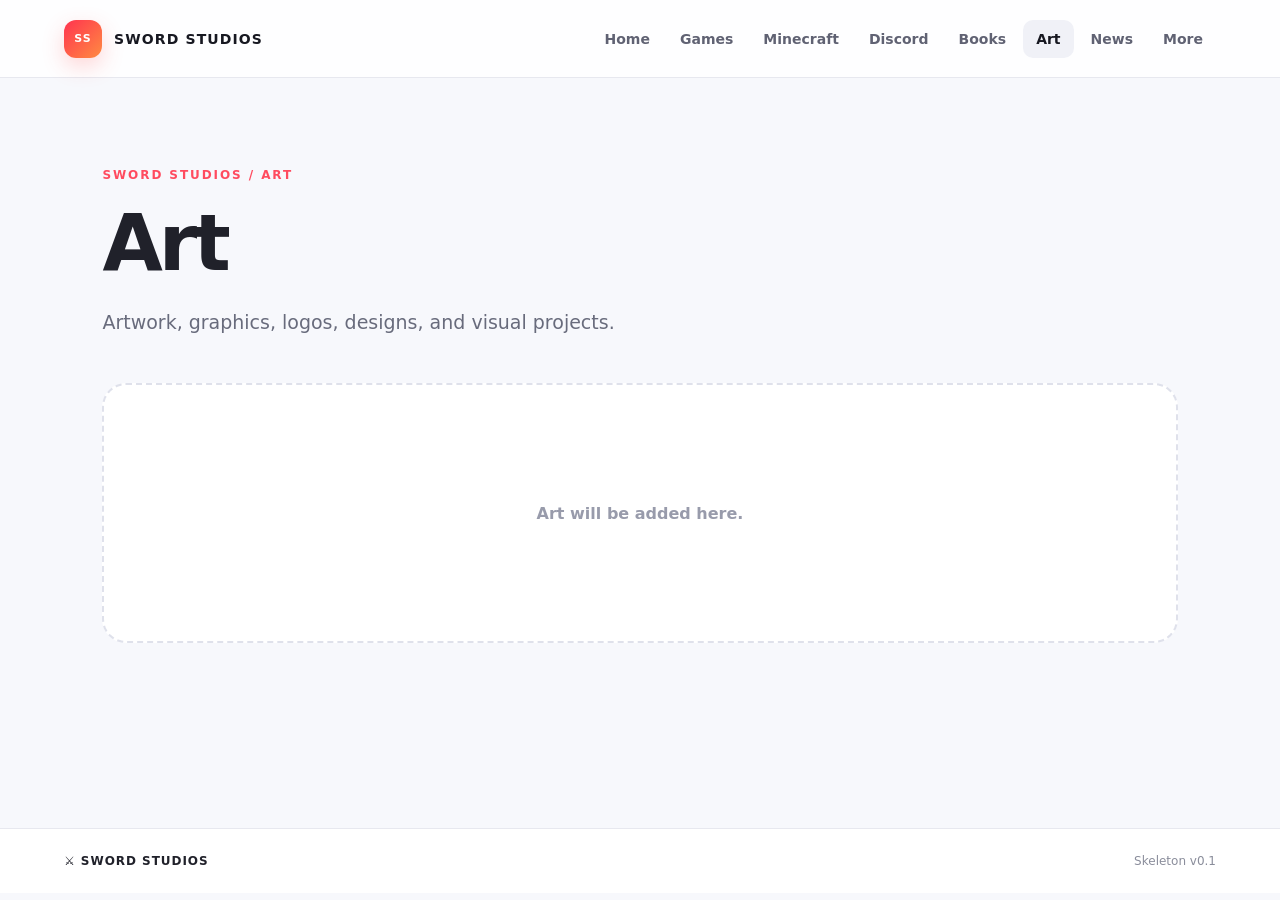
==== art.html @ 49682ea1 "Add files via upload Our very first update, just a skeleton still!" ====
<!doctype html><html lang="en"><head><meta charset="utf-8"><meta name="viewport" content="width=device-width,initial-scale=1"><title>Art — Sword Studios</title><link rel="icon" href="favicon.svg" type="image/svg+xml"><link rel="stylesheet" href="styles.css"></head><body><header class="site-header"><a class="brand" href="index.html"><div class="brand-mark">SS</div><span>SWORD STUDIOS</span></a><button class="menu-button">☰</button><nav class="nav"><a href="index.html">Home</a><a href="games.html">Games</a><a href="minecraft.html">Minecraft</a><a href="discord.html">Discord</a><a href="books.html">Books</a><a class="active" href="art.html">Art</a><a href="news.html">News</a><a href="more.html">More</a></nav></header><main class="inner-page"><div class="eyebrow">SWORD STUDIOS / ART</div><h1>Art</h1><p class="lead">Artwork, graphics, logos, designs, and visual projects.</p><div class="empty-panel">Art will be added here.</div></main><footer><div class="footer-brand">⚔ SWORD STUDIOS</div><span>Skeleton v0.1</span></footer><script src="script.js"></script></body></html>
---- styles.css ----
*{box-sizing:border-box}html{scroll-behavior:smooth}body{margin:0;font-family:Inter,ui-sans-serif,system-ui,-apple-system,BlinkMacSystemFont,"Segoe UI",sans-serif;color:#20212a;background:#f7f8fc;overflow-x:hidden}.top-shape{position:absolute;pointer-events:none;z-index:0}.top-shape-a{width:420px;height:420px;right:-130px;top:-160px;border-radius:50%;background:linear-gradient(135deg,#ff4e68,#ff9a62);opacity:.18}.top-shape-b{width:280px;height:280px;left:-130px;top:360px;border-radius:50%;background:linear-gradient(135deg,#62d9ff,#9d8cff);opacity:.18}.site-header{height:78px;display:flex;align-items:center;justify-content:space-between;padding:0 5vw;background:rgba(255,255,255,.82);backdrop-filter:blur(14px);border-bottom:1px solid #e7e8ef;position:relative;z-index:10}.brand{display:flex;align-items:center;gap:12px;color:#171821;text-decoration:none;font-weight:900;letter-spacing:.08em;font-size:14px}.brand-mark{width:38px;height:38px;display:grid;place-items:center;border-radius:12px;background:linear-gradient(135deg,#ff334f,#ff8b42);color:#fff;box-shadow:0 8px 22px rgba(255,67,70,.22);font-size:11px}.nav{display:flex;gap:4px;align-items:center}.nav a{padding:11px 13px;border-radius:10px;color:#606273;text-decoration:none;font-size:14px;font-weight:650}.nav a:hover,.nav a.active{background:#f0f1f7;color:#171821}.menu-button{display:none;border:0;background:#f0f1f7;border-radius:10px;padding:9px 11px;font-size:20px}.hero{min-height:650px;padding:90px 8vw 80px;display:grid;grid-template-columns:1.05fr .95fr;gap:40px;align-items:center;position:relative;z-index:1}.hero-copy{max-width:700px}.eyebrow{font-size:12px;font-weight:850;letter-spacing:.16em;color:#ff4b5f;margin-bottom:16px}.hero h1{font-size:clamp(44px,7vw,78px);line-height:.98;letter-spacing:-.055em;margin:0 0 24px;color:#171821}.hero h1 span{background:linear-gradient(90deg,#ff3f59,#ff814f,#7c69ff);-webkit-background-clip:text;background-clip:text;color:transparent}.hero p,.lead{font-size:19px;line-height:1.65;color:#686b7c;max-width:620px}.hero-buttons{display:flex;gap:12px;flex-wrap:wrap;margin-top:30px}.button{display:inline-flex;align-items:center;justify-content:center;padding:13px 19px;border-radius:12px;text-decoration:none;font-weight:800;font-size:14px;transition:.2s transform,.2s box-shadow}.button:hover{transform:translateY(-2px)}.primary{background:#20212a;color:#fff;box-shadow:0 10px 25px rgba(32,33,42,.16)}.secondary{background:#fff;color:#20212a;border:1px solid #e1e3eb}.dark{background:#20212a;color:#fff}.hero-logo-placeholder{width:min(390px,80vw);aspect-ratio:1;justify-self:center;display:grid;place-items:center;position:relative;border-radius:38% 62% 55% 45%;background:linear-gradient(145deg,#fff,#f0f2ff);box-shadow:0 30px 80px rgba(73,77,130,.16),inset 0 0 0 1px rgba(255,255,255,.9);transform:rotate(-4deg)}.logo-ring{position:absolute;width:66%;height:66%;border-radius:50%;border:3px solid #ff5264;opacity:.22}.logo-cross{font-size:100px;line-height:1;color:#ff4057;text-shadow:0 10px 30px rgba(255,64,87,.22);transform:rotate(4deg)}.logo-label{position:absolute;bottom:24%;text-align:center;font-size:11px;font-weight:900;letter-spacing:.18em;color:#20212a;transform:rotate(4deg)}.section{padding:85px 8vw;background:#fff;position:relative;z-index:1}.section-heading{display:flex;justify-content:space-between;align-items:end;gap:30px;margin-bottom:34px}.section h2,.strip h2{font-size:clamp(30px,4vw,48px);letter-spacing:-.04em;margin:0;color:#191a23}.section-heading>p{color:#777a89;max-width:360px;line-height:1.6}.card-grid{display:grid;grid-template-columns:repeat(3,1fr);gap:18px}.feature-card{position:relative;text-decoration:none;color:#20212a;border:1px solid #e7e8ef;background:#fafbfe;border-radius:20px;padding:25px;min-height:190px;transition:.2s transform,.2s box-shadow,.2s border-color}.feature-card:hover{transform:translateY(-5px);box-shadow:0 18px 45px rgba(34,36,55,.1);border-color:#d8d9e5}.card-icon{font-size:28px;display:block;margin-bottom:28px}.feature-card h3{margin:0 0 8px;font-size:21px}.feature-card p{margin:0;color:#747787;line-height:1.5}.arrow{position:absolute;right:23px;bottom:20px;font-size:22px;color:#ff4b5f}.strip{margin:0 8vw 80px;padding:38px 42px;border-radius:28px;background:linear-gradient(120deg,#ffe5e9,#fff0dd 48%,#e9e7ff);display:flex;align-items:center;justify-content:space-between;gap:25px;position:relative;z-index:1}.strip h2{font-size:32px}.inner-page{min-height:calc(100vh - 150px);padding:90px 8vw}.inner-page h1{font-size:clamp(48px,7vw,78px);letter-spacing:-.05em;margin:0 0 15px}.empty-panel{margin-top:45px;min-height:260px;border:2px dashed #dfe1eb;border-radius:24px;background:#fff;display:grid;place-items:center;color:#989bab;font-weight:700}footer{display:flex;justify-content:space-between;gap:20px;padding:25px 5vw;background:#fff;border-top:1px solid #e7e8ef;color:#8a8d9b;font-size:12px}.footer-brand{font-weight:900;letter-spacing:.08em;color:#20212a}@media(max-width:900px){.nav{display:none;position:absolute;top:78px;left:0;right:0;padding:12px 5vw;background:#fff;border-bottom:1px solid #e7e8ef;flex-direction:column;align-items:stretch}.nav.open{display:flex}.menu-button{display:block}.hero{grid-template-columns:1fr;text-align:center;padding-top:65px}.hero-copy{margin:auto}.hero p{margin-left:auto;margin-right:auto}.hero-buttons{justify-content:center}.hero-logo-placeholder{width:280px}.section-heading{display:block}.card-grid{grid-template-columns:repeat(2,1fr)}.strip{margin-left:5vw;margin-right:5vw}}@media(max-width:600px){.site-header{padding:0 20px}.brand span{font-size:12px}.hero{padding-left:20px;padding-right:20px}.section{padding-left:20px;padding-right:20px}.card-grid{grid-template-columns:1fr}.strip{margin-left:20px;margin-right:20px;padding:28px;display:block}.strip .button{margin-top:20px}.inner-page{padding:60px 20px}footer{display:block}footer span{display:block;margin-top:8px}}
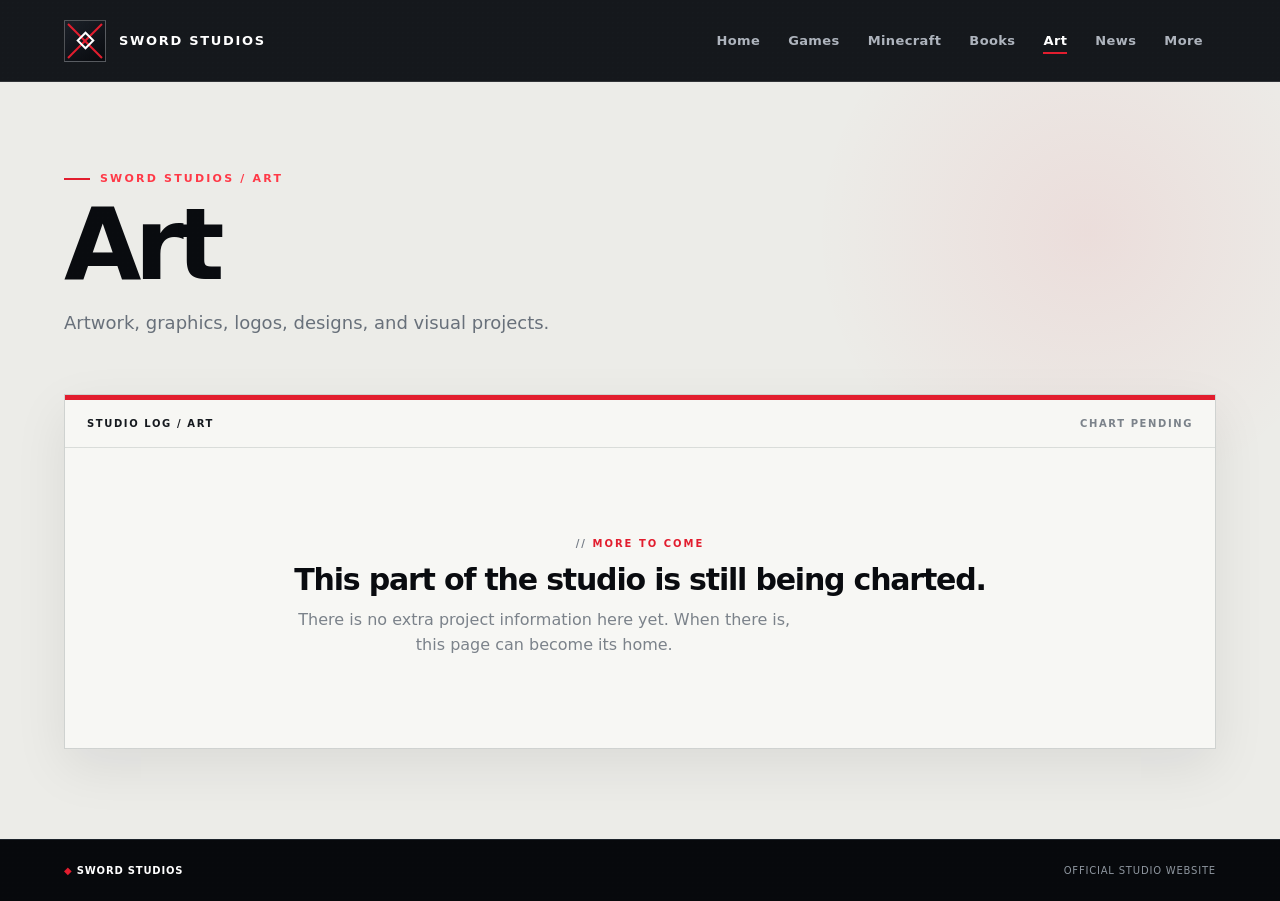
==== commit e0329de8: "Add files via upload added some changes to the looks" ====
--- a/art.html
+++ b/art.html
@@ -1 +1,4 @@
-<!doctype html><html lang="en"><head><meta charset="utf-8"><meta name="viewport" content="width=device-width,initial-scale=1"><title>Art — Sword Studios</title><link rel="icon" href="favicon.svg" type="image/svg+xml"><link rel="stylesheet" href="styles.css"></head><body><header class="site-header"><a class="brand" href="index.html"><div class="brand-mark">SS</div><span>SWORD STUDIOS</span></a><button class="menu-button">☰</button><nav class="nav"><a href="index.html">Home</a><a href="games.html">Games</a><a href="minecraft.html">Minecraft</a><a href="discord.html">Discord</a><a href="books.html">Books</a><a class="active" href="art.html">Art</a><a href="news.html">News</a><a href="more.html">More</a></nav></header><main class="inner-page"><div class="eyebrow">SWORD STUDIOS / ART</div><h1>Art</h1><p class="lead">Artwork, graphics, logos, designs, and visual projects.</p><div class="empty-panel">Art will be added here.</div></main><footer><div class="footer-brand">⚔ SWORD STUDIOS</div><span>Skeleton v0.1</span></footer><script src="script.js"></script></body></html>+<!doctype html><html lang="en"><head><meta charset="utf-8"><meta name="viewport" content="width=device-width,initial-scale=1"><title>Art — Sword Studios</title><meta name="description" content="Artwork, graphics, logos, designs, and visual projects."><link rel="icon" href="favicon.svg" type="image/svg+xml"><link rel="stylesheet" href="styles.css"></head><body>
+<header class="site-header"><a class="brand" href="index.html" aria-label="Sword Studios home"><div class="brand-mark"><span></span></div><span>SWORD STUDIOS</span></a><button class="menu-button" aria-label="Open navigation" aria-expanded="false">☰</button><nav class="nav"><a class="" href="index.html">Home</a><a class="" href="games.html">Games</a><a class="" href="minecraft.html">Minecraft</a><a class="" href="books.html">Books</a><a class="active" href="art.html">Art</a><a class="" href="news.html">News</a><a class="" href="more.html">More</a></nav></header>
+<main class="inner-page"><div class="inner-wrap"><div class="eyebrow">Sword Studios / ART</div><h1>Art</h1><p class="lead">Artwork, graphics, logos, designs, and visual projects.</p><div class="page-board"><div class="board-top"><strong>Studio log / ART</strong><span>Chart pending</span></div><div class="board-body"><div><div class="section-kicker">More to come</div><h2>This part of the studio is still being charted.</h2><p>There is no extra project information here yet. When there is, this page can become its home.</p></div></div></div></div></main>
+<footer><div class="footer-brand"><span>◆</span> SWORD STUDIOS</div><span>Official studio website</span></footer><script src="script.js"></script></body></html>
--- a/styles.css
+++ b/styles.css
@@ -1 +1,106 @@
-*{box-sizing:border-box}html{scroll-behavior:smooth}body{margin:0;font-family:Inter,ui-sans-serif,system-ui,-apple-system,BlinkMacSystemFont,"Segoe UI",sans-serif;color:#20212a;background:#f7f8fc;overflow-x:hidden}.top-shape{position:absolute;pointer-events:none;z-index:0}.top-shape-a{width:420px;height:420px;right:-130px;top:-160px;border-radius:50%;background:linear-gradient(135deg,#ff4e68,#ff9a62);opacity:.18}.top-shape-b{width:280px;height:280px;left:-130px;top:360px;border-radius:50%;background:linear-gradient(135deg,#62d9ff,#9d8cff);opacity:.18}.site-header{height:78px;display:flex;align-items:center;justify-content:space-between;padding:0 5vw;background:rgba(255,255,255,.82);backdrop-filter:blur(14px);border-bottom:1px solid #e7e8ef;position:relative;z-index:10}.brand{display:flex;align-items:center;gap:12px;color:#171821;text-decoration:none;font-weight:900;letter-spacing:.08em;font-size:14px}.brand-mark{width:38px;height:38px;display:grid;place-items:center;border-radius:12px;background:linear-gradient(135deg,#ff334f,#ff8b42);color:#fff;box-shadow:0 8px 22px rgba(255,67,70,.22);font-size:11px}.nav{display:flex;gap:4px;align-items:center}.nav a{padding:11px 13px;border-radius:10px;color:#606273;text-decoration:none;font-size:14px;font-weight:650}.nav a:hover,.nav a.active{background:#f0f1f7;color:#171821}.menu-button{display:none;border:0;background:#f0f1f7;border-radius:10px;padding:9px 11px;font-size:20px}.hero{min-height:650px;padding:90px 8vw 80px;display:grid;grid-template-columns:1.05fr .95fr;gap:40px;align-items:center;position:relative;z-index:1}.hero-copy{max-width:700px}.eyebrow{font-size:12px;font-weight:850;letter-spacing:.16em;color:#ff4b5f;margin-bottom:16px}.hero h1{font-size:clamp(44px,7vw,78px);line-height:.98;letter-spacing:-.055em;margin:0 0 24px;color:#171821}.hero h1 span{background:linear-gradient(90deg,#ff3f59,#ff814f,#7c69ff);-webkit-background-clip:text;background-clip:text;color:transparent}.hero p,.lead{font-size:19px;line-height:1.65;color:#686b7c;max-width:620px}.hero-buttons{display:flex;gap:12px;flex-wrap:wrap;margin-top:30px}.button{display:inline-flex;align-items:center;justify-content:center;padding:13px 19px;border-radius:12px;text-decoration:none;font-weight:800;font-size:14px;transition:.2s transform,.2s box-shadow}.button:hover{transform:translateY(-2px)}.primary{background:#20212a;color:#fff;box-shadow:0 10px 25px rgba(32,33,42,.16)}.secondary{background:#fff;color:#20212a;border:1px solid #e1e3eb}.dark{background:#20212a;color:#fff}.hero-logo-placeholder{width:min(390px,80vw);aspect-ratio:1;justify-self:center;display:grid;place-items:center;position:relative;border-radius:38% 62% 55% 45%;background:linear-gradient(145deg,#fff,#f0f2ff);box-shadow:0 30px 80px rgba(73,77,130,.16),inset 0 0 0 1px rgba(255,255,255,.9);transform:rotate(-4deg)}.logo-ring{position:absolute;width:66%;height:66%;border-radius:50%;border:3px solid #ff5264;opacity:.22}.logo-cross{font-size:100px;line-height:1;color:#ff4057;text-shadow:0 10px 30px rgba(255,64,87,.22);transform:rotate(4deg)}.logo-label{position:absolute;bottom:24%;text-align:center;font-size:11px;font-weight:900;letter-spacing:.18em;color:#20212a;transform:rotate(4deg)}.section{padding:85px 8vw;background:#fff;position:relative;z-index:1}.section-heading{display:flex;justify-content:space-between;align-items:end;gap:30px;margin-bottom:34px}.section h2,.strip h2{font-size:clamp(30px,4vw,48px);letter-spacing:-.04em;margin:0;color:#191a23}.section-heading>p{color:#777a89;max-width:360px;line-height:1.6}.card-grid{display:grid;grid-template-columns:repeat(3,1fr);gap:18px}.feature-card{position:relative;text-decoration:none;color:#20212a;border:1px solid #e7e8ef;background:#fafbfe;border-radius:20px;padding:25px;min-height:190px;transition:.2s transform,.2s box-shadow,.2s border-color}.feature-card:hover{transform:translateY(-5px);box-shadow:0 18px 45px rgba(34,36,55,.1);border-color:#d8d9e5}.card-icon{font-size:28px;display:block;margin-bottom:28px}.feature-card h3{margin:0 0 8px;font-size:21px}.feature-card p{margin:0;color:#747787;line-height:1.5}.arrow{position:absolute;right:23px;bottom:20px;font-size:22px;color:#ff4b5f}.strip{margin:0 8vw 80px;padding:38px 42px;border-radius:28px;background:linear-gradient(120deg,#ffe5e9,#fff0dd 48%,#e9e7ff);display:flex;align-items:center;justify-content:space-between;gap:25px;position:relative;z-index:1}.strip h2{font-size:32px}.inner-page{min-height:calc(100vh - 150px);padding:90px 8vw}.inner-page h1{font-size:clamp(48px,7vw,78px);letter-spacing:-.05em;margin:0 0 15px}.empty-panel{margin-top:45px;min-height:260px;border:2px dashed #dfe1eb;border-radius:24px;background:#fff;display:grid;place-items:center;color:#989bab;font-weight:700}footer{display:flex;justify-content:space-between;gap:20px;padding:25px 5vw;background:#fff;border-top:1px solid #e7e8ef;color:#8a8d9b;font-size:12px}.footer-brand{font-weight:900;letter-spacing:.08em;color:#20212a}@media(max-width:900px){.nav{display:none;position:absolute;top:78px;left:0;right:0;padding:12px 5vw;background:#fff;border-bottom:1px solid #e7e8ef;flex-direction:column;align-items:stretch}.nav.open{display:flex}.menu-button{display:block}.hero{grid-template-columns:1fr;text-align:center;padding-top:65px}.hero-copy{margin:auto}.hero p{margin-left:auto;margin-right:auto}.hero-buttons{justify-content:center}.hero-logo-placeholder{width:280px}.section-heading{display:block}.card-grid{grid-template-columns:repeat(2,1fr)}.strip{margin-left:5vw;margin-right:5vw}}@media(max-width:600px){.site-header{padding:0 20px}.brand span{font-size:12px}.hero{padding-left:20px;padding-right:20px}.section{padding-left:20px;padding-right:20px}.card-grid{grid-template-columns:1fr}.strip{margin-left:20px;margin-right:20px;padding:28px;display:block}.strip .button{margin-top:20px}.inner-page{padding:60px 20px}footer{display:block}footer span{display:block;margin-top:8px}}
+:root{
+  --ink:#090b0f;
+  --ink-2:#10141b;
+  --navy:#0d1724;
+  --navy-2:#122335;
+  --red:#e21d2e;
+  --red-2:#ff3947;
+  --white:#f7f7f4;
+  --paper:#ecece8;
+  --gray:#a6adb6;
+  --line:rgba(255,255,255,.12);
+  --dark-line:rgba(10,12,16,.14);
+  --shadow:0 24px 70px rgba(0,0,0,.24);
+  --max:1240px;
+}
+*{box-sizing:border-box}
+html{scroll-behavior:smooth}
+body{margin:0;font-family:Inter,ui-sans-serif,system-ui,-apple-system,BlinkMacSystemFont,"Segoe UI",sans-serif;background:var(--paper);color:var(--ink);overflow-x:hidden}
+a{color:inherit}
+body:before{content:"";position:fixed;inset:0;pointer-events:none;z-index:50;opacity:.035;background-image:radial-gradient(#fff 1px,transparent 1px);background-size:5px 5px;mix-blend-mode:soft-light}
+.site-header{height:82px;padding:0 5vw;display:flex;align-items:center;justify-content:space-between;background:rgba(8,11,15,.94);border-bottom:1px solid var(--line);position:relative;z-index:20;color:#fff}
+.brand{display:flex;align-items:center;gap:13px;text-decoration:none;letter-spacing:.13em;font-size:13px;font-weight:900}
+.brand-mark{width:42px;height:42px;display:grid;place-items:center;border:1px solid rgba(255,255,255,.28);background:linear-gradient(145deg,#1b2028,#080a0e);position:relative;overflow:hidden}
+.brand-mark:before,.brand-mark:after{content:"";position:absolute;background:var(--red);transform:rotate(45deg)}
+.brand-mark:before{width:2px;height:48px}.brand-mark:after{height:2px;width:48px}
+.brand-mark span{position:relative;z-index:2;width:13px;height:13px;border:2px solid #fff;transform:rotate(45deg)}
+.nav{display:flex;align-items:center;gap:2px}
+.nav a{position:relative;padding:12px 13px;text-decoration:none;color:#aeb4bd;font-size:13px;font-weight:750;letter-spacing:.03em;transition:.2s color,.2s background}
+.nav a:after{content:"";position:absolute;left:13px;right:13px;bottom:6px;height:2px;background:var(--red);transform:scaleX(0);transform-origin:left;transition:.2s transform}
+.nav a:hover,.nav a.active{color:#fff}.nav a:hover:after,.nav a.active:after{transform:scaleX(1)}
+.menu-button{display:none;border:1px solid var(--line);background:#11161d;color:#fff;padding:9px 12px;font-size:19px}
+.hero{position:relative;min-height:760px;display:grid;grid-template-columns:minmax(0,1.05fr) minmax(420px,.95fr);align-items:center;gap:50px;padding:90px max(5vw,24px) 100px;background:radial-gradient(circle at 78% 40%,rgba(226,29,46,.14),transparent 30%),linear-gradient(145deg,#070a0e 0%,#0b1119 48%,#0e1c2a 100%);color:#fff;overflow:hidden}
+.hero:before{content:"";position:absolute;left:-5%;right:-5%;bottom:-140px;height:300px;border-radius:50% 50% 0 0/100% 100% 0 0;background:var(--paper);transform:rotate(-2deg);opacity:.98}
+.hero:after{content:"";position:absolute;left:-8%;right:-8%;bottom:-185px;height:270px;border-top:1px solid rgba(255,255,255,.08);border-radius:50%;transform:rotate(3deg)}
+.hero-copy{position:relative;z-index:2;max-width:700px}
+.eyebrow{display:flex;align-items:center;gap:10px;font-size:11px;font-weight:900;letter-spacing:.2em;text-transform:uppercase;color:var(--red-2);margin-bottom:17px}
+.eyebrow:before{content:"";width:26px;height:2px;background:var(--red)}
+.hero h1{font-size:clamp(50px,7.3vw,94px);line-height:.9;letter-spacing:-.065em;margin:0 0 28px;max-width:800px}
+.hero h1 .red{color:var(--red-2)}
+.hero h1 .outline{color:transparent;-webkit-text-stroke:1px rgba(255,255,255,.72)}
+.hero p{max-width:610px;font-size:18px;line-height:1.7;color:#b7bec8;margin:0}
+.hero-buttons{display:flex;gap:12px;flex-wrap:wrap;margin-top:34px}
+.button{display:inline-flex;align-items:center;justify-content:center;gap:10px;min-height:47px;padding:0 18px;text-decoration:none;text-transform:uppercase;letter-spacing:.07em;font-size:11px;font-weight:900;border:1px solid transparent;transition:.22s transform,.22s box-shadow,.22s background,.22s color}
+.button:hover{transform:translateY(-2px)}
+.primary{background:var(--red);color:#fff;box-shadow:0 14px 35px rgba(226,29,46,.22)}
+.primary:hover{background:#f12a3a}
+.secondary{background:transparent;color:#fff;border-color:rgba(255,255,255,.25)}
+.secondary:hover{background:#fff;color:#0b0d11}
+.hero-chart{position:relative;z-index:2;min-height:520px;display:grid;place-items:center}
+.chart-frame{width:min(520px,90vw);aspect-ratio:1/.94;position:relative;border:1px solid rgba(255,255,255,.18);background:linear-gradient(145deg,rgba(255,255,255,.055),rgba(255,255,255,.015));box-shadow:var(--shadow);overflow:hidden;transform:rotate(2deg)}
+.chart-frame:before{content:"";position:absolute;inset:22px;border:1px solid rgba(255,255,255,.09);background:linear-gradient(rgba(255,255,255,.025) 1px,transparent 1px),linear-gradient(90deg,rgba(255,255,255,.025) 1px,transparent 1px);background-size:38px 38px}
+.chart-frame:after{content:"N   •   47° 19'   •   122° 42'";position:absolute;right:24px;bottom:18px;color:rgba(255,255,255,.38);font-size:9px;letter-spacing:.15em}
+.logo-art{position:absolute;inset:42px;display:grid;place-items:center;background:radial-gradient(circle,rgba(226,29,46,.08),transparent 56%)}
+.logo-art img{width:84%;height:84%;object-fit:contain;filter:drop-shadow(0 18px 35px rgba(0,0,0,.5))}
+.chart-label{position:absolute;top:24px;left:24px;font-size:9px;letter-spacing:.18em;color:#88929e;text-transform:uppercase}
+.compass{position:absolute;right:26px;top:23px;width:48px;height:48px;border:1px solid rgba(255,255,255,.22);border-radius:50%;display:grid;place-items:center;color:#dfe3e6;font-size:10px}
+.compass:before,.compass:after{content:"";position:absolute;background:var(--red)}
+.compass:before{width:1px;height:100%}.compass:after{height:1px;width:100%}
+.ticker{position:absolute;left:0;right:0;bottom:0;z-index:3;border-top:1px solid rgba(255,255,255,.12);background:rgba(5,7,10,.58);backdrop-filter:blur(8px);display:grid;grid-template-columns:repeat(3,1fr)}
+.ticker div{padding:13px 16px;border-right:1px solid rgba(255,255,255,.1);font-size:9px;letter-spacing:.13em;text-transform:uppercase;color:#9da5ae}.ticker div:last-child{border-right:0}.ticker strong{display:block;color:#fff;font-size:11px;margin-top:3px}
+.section{padding:110px max(5vw,24px);background:var(--paper)}
+.section.dark{background:#0a0d12;color:#fff;position:relative;overflow:hidden}
+.section.dark:before{content:"";position:absolute;inset:0;background:linear-gradient(125deg,transparent 55%,rgba(226,29,46,.08));pointer-events:none}
+.section-inner{max-width:var(--max);margin:0 auto;position:relative;z-index:1}
+.section-heading{display:flex;justify-content:space-between;align-items:end;gap:35px;margin-bottom:42px}
+.section-heading h2{font-size:clamp(34px,5vw,60px);letter-spacing:-.055em;line-height:.95;margin:0}
+.section-heading p{max-width:390px;color:#777d85;line-height:1.65;margin:0}.dark .section-heading p{color:#8f98a4}
+.section-kicker{font-size:10px;letter-spacing:.2em;text-transform:uppercase;font-weight:900;color:var(--red);margin-bottom:13px}
+.section-kicker:before{content:"// ";color:#737b85}
+.project-grid{display:grid;grid-template-columns:repeat(3,1fr);gap:1px;background:var(--dark-line);border:1px solid var(--dark-line)}
+.project-card{min-height:235px;background:#f7f7f4;text-decoration:none;padding:27px;position:relative;overflow:hidden;transition:.22s background,.22s color,.22s transform}
+.project-card:hover{background:#11161d;color:#fff;transform:translateY(-4px);z-index:2}
+.project-card:before{content:"";position:absolute;right:-35px;bottom:-35px;width:130px;height:130px;border:1px solid rgba(226,29,46,.25);border-radius:50%}
+.project-number{font-size:10px;letter-spacing:.18em;color:#8a9098;font-weight:900}.project-card:hover .project-number{color:#c3c8ce}
+.project-card h3{font-size:27px;letter-spacing:-.04em;margin:42px 0 8px}.project-card p{margin:0;max-width:260px;color:#6f757d;line-height:1.55}.project-card:hover p{color:#aeb5bd}
+.project-arrow{position:absolute;right:24px;top:24px;color:var(--red);font-size:20px}.project-card:hover .project-arrow{color:#fff}
+.mission{display:grid;grid-template-columns:1.15fr .85fr;gap:70px;align-items:center}
+.mission h2{font-size:clamp(38px,5vw,65px);line-height:.95;letter-spacing:-.06em;margin:0 0 24px}.mission p{color:#aab1bb;line-height:1.8;max-width:650px}
+.route-list{border-top:1px solid var(--line)}
+.route{display:grid;grid-template-columns:80px 1fr auto;gap:20px;align-items:center;padding:18px 0;border-bottom:1px solid var(--line)}
+.route .num{color:var(--red);font-size:10px;letter-spacing:.16em;font-weight:900}.route h3{margin:0;font-size:16px}.route span:last-child{color:#737b86;font-size:10px;letter-spacing:.13em;text-transform:uppercase}
+.strip{margin:0 max(5vw,24px) 90px;padding:48px max(5vw,30px);background:#0b0e13;color:#fff;position:relative;overflow:hidden;max-width:calc(var(--max) + 0px);margin-left:auto;margin-right:auto}
+.strip:before{content:"";position:absolute;inset:0;background:repeating-linear-gradient(135deg,transparent 0 42px,rgba(255,255,255,.025) 43px 44px)}
+.strip-inner{position:relative;z-index:1;display:flex;align-items:center;justify-content:space-between;gap:30px}.strip h2{font-size:clamp(28px,4vw,48px);letter-spacing:-.05em;margin:0}.strip p{color:#8f98a4;margin:8px 0 0}
+.inner-page{min-height:calc(100vh - 150px);padding:90px max(5vw,24px);background:radial-gradient(circle at 85% 20%,rgba(226,29,46,.07),transparent 22%),var(--paper)}
+.inner-wrap{max-width:var(--max);margin:0 auto}.inner-page h1{font-size:clamp(52px,8vw,100px);line-height:.86;letter-spacing:-.07em;margin:0 0 20px}.lead{font-size:18px;line-height:1.7;color:#68707a;max-width:650px}
+.page-board{margin-top:55px;border:1px solid #cfd2d0;background:#f7f7f4;box-shadow:0 18px 50px rgba(15,18,22,.08);position:relative;overflow:hidden}.page-board:before{content:"";display:block;height:5px;background:var(--red)}
+.board-top{display:flex;justify-content:space-between;gap:20px;padding:18px 22px;border-bottom:1px solid #d9dcd9;font-size:10px;text-transform:uppercase;letter-spacing:.16em;color:#7b828a;font-weight:900}.board-top strong{color:#15191e}
+.board-body{min-height:300px;padding:60px 30px;display:grid;place-items:center;text-align:center}.board-body h2{margin:0 0 10px;font-size:30px;letter-spacing:-.04em}.board-body p{margin:0;color:#7b828a;max-width:500px;line-height:1.6}
+footer{background:#07090c;color:#8e969f;border-top:1px solid #1d232b;padding:25px max(5vw,24px);display:flex;justify-content:space-between;gap:20px;font-size:10px;letter-spacing:.08em;text-transform:uppercase}footer .footer-brand{color:#fff;font-weight:900}footer .footer-brand span{color:var(--red)}
+@media(max-width:950px){.nav{display:none;position:absolute;top:82px;left:0;right:0;padding:12px 5vw;background:#080b0f;border-bottom:1px solid var(--line);flex-direction:column;align-items:stretch}.nav.open{display:flex}.nav a{padding:14px}.nav a:after{left:14px;right:auto;width:30px}.menu-button{display:block}.hero{grid-template-columns:1fr;min-height:auto;padding-top:75px}.hero-copy{max-width:760px}.hero-chart{min-height:460px}.project-grid{grid-template-columns:repeat(2,1fr)}.mission{grid-template-columns:1fr}.section-heading{display:block}.section-heading p{margin-top:18px}.route{grid-template-columns:55px 1fr}.route span:last-child{display:none}}
+@media(max-width:600px){.site-header{padding:0 20px}.brand span{font-size:11px}.hero{padding:62px 20px 90px}.hero h1{font-size:54px}.hero p{font-size:16px}.hero-chart{min-height:350px}.chart-frame{width:100%}.logo-art{inset:30px}.ticker{grid-template-columns:1fr}.ticker div{display:none}.ticker div:first-child{display:block}.section{padding:78px 20px}.project-grid{grid-template-columns:1fr}.project-card{min-height:205px}.strip{margin:0 20px 65px;padding:32px 24px}.strip-inner{display:block}.strip .button{margin-top:22px}.inner-page{padding:65px 20px}.inner-page h1{font-size:58px}.board-body{padding:50px 22px}footer{display:block;line-height:1.7}footer span{display:block;margin-top:7px}}
+
+/* Discord crew section */
+.discord-cta{position:relative;margin:0 max(5vw,24px) 90px;max-width:var(--max);margin-left:auto;margin-right:auto;overflow:hidden;background:#5865f2;color:#fff;box-shadow:0 22px 60px rgba(38,45,120,.22)}
+.discord-cta:before{content:"";position:absolute;inset:0;background:radial-gradient(circle at 84% 20%,rgba(255,255,255,.18),transparent 25%),linear-gradient(135deg,rgba(255,255,255,.05),transparent 55%);pointer-events:none}
+.discord-waterline{position:absolute;left:-5%;right:-5%;top:-42px;height:85px;border-bottom:1px solid rgba(255,255,255,.22);border-radius:50%;transform:rotate(-2deg)}
+.discord-inner{position:relative;z-index:1;min-height:260px;padding:58px 58px;display:grid;grid-template-columns:110px 1fr auto;align-items:center;gap:34px}
+.discord-emblem{width:92px;height:92px;border:1px solid rgba(255,255,255,.4);border-radius:24px;display:grid;place-items:center;background:rgba(0,0,0,.12);box-shadow:inset 0 0 0 7px rgba(255,255,255,.05)}
+.discord-emblem svg{width:62px;height:auto;color:#fff;display:block}
+.discord-copy .section-kicker{color:#fff;margin-bottom:9px}.discord-copy .section-kicker:before{color:rgba(255,255,255,.6)}
+.discord-copy h2{font-size:clamp(32px,4vw,54px);line-height:.95;letter-spacing:-.055em;margin:0 0 14px}.discord-copy p{margin:0;max-width:620px;color:rgba(255,255,255,.82);line-height:1.65}
+.discord-button{display:inline-flex;align-items:center;justify-content:center;gap:12px;min-height:52px;padding:0 22px;background:#fff;color:#1d2254;text-decoration:none;text-transform:uppercase;letter-spacing:.07em;font-size:11px;font-weight:900;border:1px solid rgba(255,255,255,.7);transition:.2s transform,.2s box-shadow,.2s background}
+.discord-button:hover{transform:translateY(-3px);box-shadow:0 15px 30px rgba(15,20,80,.22);background:#f5f6ff}
+@media(max-width:950px){.discord-inner{grid-template-columns:88px 1fr}.discord-button{grid-column:2;justify-self:start}}
+@media(max-width:600px){.discord-cta{margin:0 20px 65px}.discord-inner{grid-template-columns:1fr;padding:42px 26px;gap:22px}.discord-button{grid-column:auto;width:100%}.discord-emblem{width:78px;height:78px}.discord-emblem svg{width:52px}}
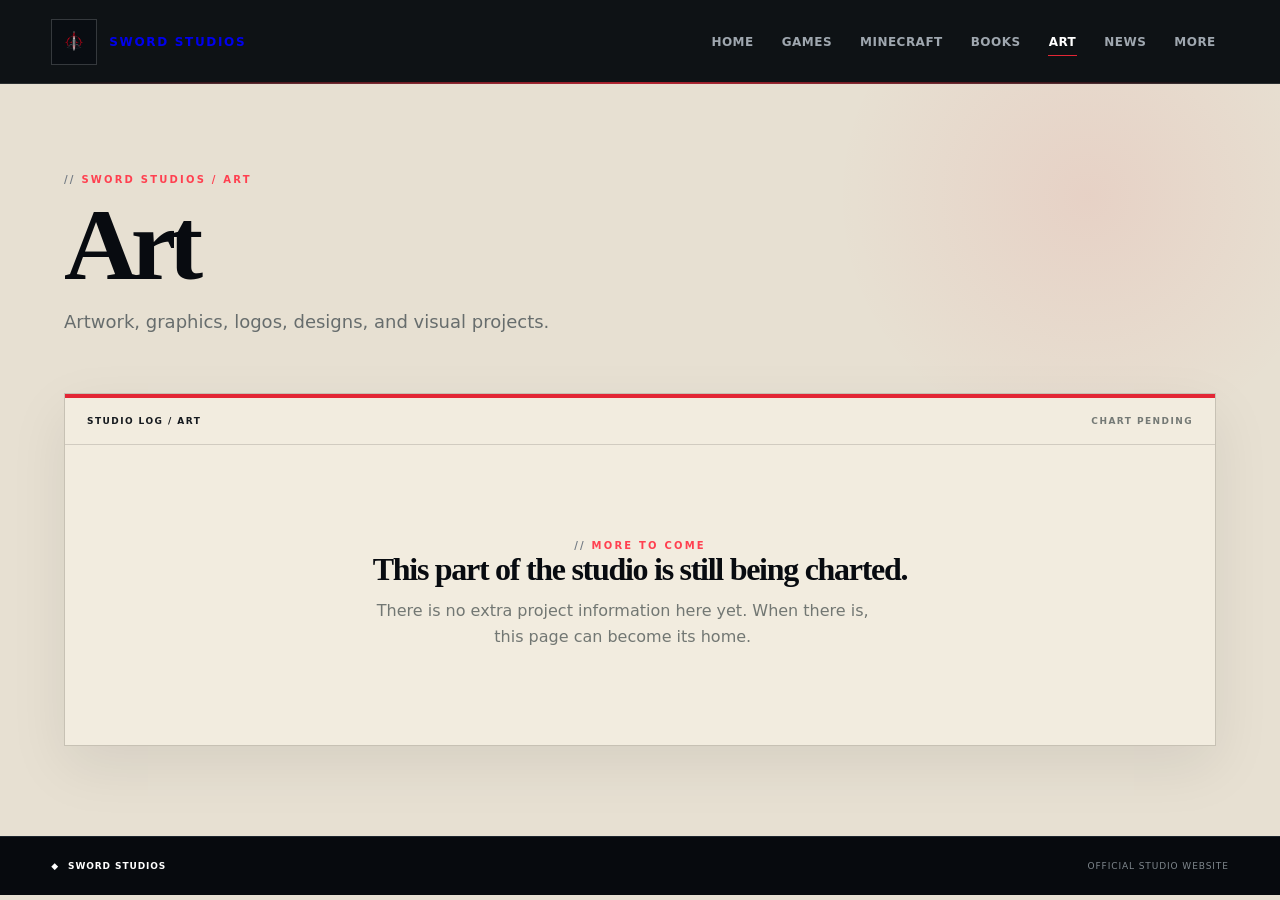
==== commit bf0d6470: "Add files via upload added more stuf" ====
--- a/art.html
+++ b/art.html
@@ -1,4 +1,4 @@
-<!doctype html><html lang="en"><head><meta charset="utf-8"><meta name="viewport" content="width=device-width,initial-scale=1"><title>Art — Sword Studios</title><meta name="description" content="Artwork, graphics, logos, designs, and visual projects."><link rel="icon" href="favicon.svg" type="image/svg+xml"><link rel="stylesheet" href="styles.css"></head><body>
-<header class="site-header"><a class="brand" href="index.html" aria-label="Sword Studios home"><div class="brand-mark"><span></span></div><span>SWORD STUDIOS</span></a><button class="menu-button" aria-label="Open navigation" aria-expanded="false">☰</button><nav class="nav"><a class="" href="index.html">Home</a><a class="" href="games.html">Games</a><a class="" href="minecraft.html">Minecraft</a><a class="" href="books.html">Books</a><a class="active" href="art.html">Art</a><a class="" href="news.html">News</a><a class="" href="more.html">More</a></nav></header>
+<!doctype html><html lang="en"><head><meta charset="utf-8"><meta name="viewport" content="width=device-width,initial-scale=1"><title>Art — Sword Studios</title><meta name="description" content="Artwork, graphics, logos, designs, and visual projects."><link rel="icon" href="assets/favicon.png" type="image/png"><link rel="stylesheet" href="styles.css"></head><body>
+<header class="site-header"><a class="brand" href="index.html" aria-label="Sword Studios home"><div class="brand-mark"><img src="assets/favicon.png" alt=""></div><span>SWORD STUDIOS</span></a><button class="menu-button" aria-label="Open navigation" aria-expanded="false"><span></span><span></span><span></span></button><nav class="nav"><a class="" href="index.html">Home</a><a class="" href="games.html">Games</a><a class="" href="minecraft.html">Minecraft</a><a class="" href="books.html">Books</a><a class="active" href="art.html">Art</a><a class="" href="news.html">News</a><a class="" href="more.html">More</a></nav></header>
 <main class="inner-page"><div class="inner-wrap"><div class="eyebrow">Sword Studios / ART</div><h1>Art</h1><p class="lead">Artwork, graphics, logos, designs, and visual projects.</p><div class="page-board"><div class="board-top"><strong>Studio log / ART</strong><span>Chart pending</span></div><div class="board-body"><div><div class="section-kicker">More to come</div><h2>This part of the studio is still being charted.</h2><p>There is no extra project information here yet. When there is, this page can become its home.</p></div></div></div></div></main>
 <footer><div class="footer-brand"><span>◆</span> SWORD STUDIOS</div><span>Official studio website</span></footer><script src="script.js"></script></body></html>
--- a/styles.css
+++ b/styles.css
@@ -1,106 +1,8 @@
 :root{
-  --ink:#090b0f;
-  --ink-2:#10141b;
-  --navy:#0d1724;
-  --navy-2:#122335;
-  --red:#e21d2e;
-  --red-2:#ff3947;
-  --white:#f7f7f4;
-  --paper:#ecece8;
-  --gray:#a6adb6;
-  --line:rgba(255,255,255,.12);
-  --dark-line:rgba(10,12,16,.14);
-  --shadow:0 24px 70px rgba(0,0,0,.24);
-  --max:1240px;
+  --ink:#080b10;--ink2:#101720;--navy:#071521;--navy2:#0c2432;--red:#e32635;--red2:#ff4050;
+  --paper:#e7e0d2;--paper2:#f2ecdf;--ivory:#f8f4ea;--gray:#9da4aa;--line:rgba(255,255,255,.14);--darkline:rgba(8,11,16,.16);
+  --max:1240px;--shadow:0 30px 90px rgba(0,0,0,.28)
 }
-*{box-sizing:border-box}
-html{scroll-behavior:smooth}
-body{margin:0;font-family:Inter,ui-sans-serif,system-ui,-apple-system,BlinkMacSystemFont,"Segoe UI",sans-serif;background:var(--paper);color:var(--ink);overflow-x:hidden}
-a{color:inherit}
-body:before{content:"";position:fixed;inset:0;pointer-events:none;z-index:50;opacity:.035;background-image:radial-gradient(#fff 1px,transparent 1px);background-size:5px 5px;mix-blend-mode:soft-light}
-.site-header{height:82px;padding:0 5vw;display:flex;align-items:center;justify-content:space-between;background:rgba(8,11,15,.94);border-bottom:1px solid var(--line);position:relative;z-index:20;color:#fff}
-.brand{display:flex;align-items:center;gap:13px;text-decoration:none;letter-spacing:.13em;font-size:13px;font-weight:900}
-.brand-mark{width:42px;height:42px;display:grid;place-items:center;border:1px solid rgba(255,255,255,.28);background:linear-gradient(145deg,#1b2028,#080a0e);position:relative;overflow:hidden}
-.brand-mark:before,.brand-mark:after{content:"";position:absolute;background:var(--red);transform:rotate(45deg)}
-.brand-mark:before{width:2px;height:48px}.brand-mark:after{height:2px;width:48px}
-.brand-mark span{position:relative;z-index:2;width:13px;height:13px;border:2px solid #fff;transform:rotate(45deg)}
-.nav{display:flex;align-items:center;gap:2px}
-.nav a{position:relative;padding:12px 13px;text-decoration:none;color:#aeb4bd;font-size:13px;font-weight:750;letter-spacing:.03em;transition:.2s color,.2s background}
-.nav a:after{content:"";position:absolute;left:13px;right:13px;bottom:6px;height:2px;background:var(--red);transform:scaleX(0);transform-origin:left;transition:.2s transform}
-.nav a:hover,.nav a.active{color:#fff}.nav a:hover:after,.nav a.active:after{transform:scaleX(1)}
-.menu-button{display:none;border:1px solid var(--line);background:#11161d;color:#fff;padding:9px 12px;font-size:19px}
-.hero{position:relative;min-height:760px;display:grid;grid-template-columns:minmax(0,1.05fr) minmax(420px,.95fr);align-items:center;gap:50px;padding:90px max(5vw,24px) 100px;background:radial-gradient(circle at 78% 40%,rgba(226,29,46,.14),transparent 30%),linear-gradient(145deg,#070a0e 0%,#0b1119 48%,#0e1c2a 100%);color:#fff;overflow:hidden}
-.hero:before{content:"";position:absolute;left:-5%;right:-5%;bottom:-140px;height:300px;border-radius:50% 50% 0 0/100% 100% 0 0;background:var(--paper);transform:rotate(-2deg);opacity:.98}
-.hero:after{content:"";position:absolute;left:-8%;right:-8%;bottom:-185px;height:270px;border-top:1px solid rgba(255,255,255,.08);border-radius:50%;transform:rotate(3deg)}
-.hero-copy{position:relative;z-index:2;max-width:700px}
-.eyebrow{display:flex;align-items:center;gap:10px;font-size:11px;font-weight:900;letter-spacing:.2em;text-transform:uppercase;color:var(--red-2);margin-bottom:17px}
-.eyebrow:before{content:"";width:26px;height:2px;background:var(--red)}
-.hero h1{font-size:clamp(50px,7.3vw,94px);line-height:.9;letter-spacing:-.065em;margin:0 0 28px;max-width:800px}
-.hero h1 .red{color:var(--red-2)}
-.hero h1 .outline{color:transparent;-webkit-text-stroke:1px rgba(255,255,255,.72)}
-.hero p{max-width:610px;font-size:18px;line-height:1.7;color:#b7bec8;margin:0}
-.hero-buttons{display:flex;gap:12px;flex-wrap:wrap;margin-top:34px}
-.button{display:inline-flex;align-items:center;justify-content:center;gap:10px;min-height:47px;padding:0 18px;text-decoration:none;text-transform:uppercase;letter-spacing:.07em;font-size:11px;font-weight:900;border:1px solid transparent;transition:.22s transform,.22s box-shadow,.22s background,.22s color}
-.button:hover{transform:translateY(-2px)}
-.primary{background:var(--red);color:#fff;box-shadow:0 14px 35px rgba(226,29,46,.22)}
-.primary:hover{background:#f12a3a}
-.secondary{background:transparent;color:#fff;border-color:rgba(255,255,255,.25)}
-.secondary:hover{background:#fff;color:#0b0d11}
-.hero-chart{position:relative;z-index:2;min-height:520px;display:grid;place-items:center}
-.chart-frame{width:min(520px,90vw);aspect-ratio:1/.94;position:relative;border:1px solid rgba(255,255,255,.18);background:linear-gradient(145deg,rgba(255,255,255,.055),rgba(255,255,255,.015));box-shadow:var(--shadow);overflow:hidden;transform:rotate(2deg)}
-.chart-frame:before{content:"";position:absolute;inset:22px;border:1px solid rgba(255,255,255,.09);background:linear-gradient(rgba(255,255,255,.025) 1px,transparent 1px),linear-gradient(90deg,rgba(255,255,255,.025) 1px,transparent 1px);background-size:38px 38px}
-.chart-frame:after{content:"N   •   47° 19'   •   122° 42'";position:absolute;right:24px;bottom:18px;color:rgba(255,255,255,.38);font-size:9px;letter-spacing:.15em}
-.logo-art{position:absolute;inset:42px;display:grid;place-items:center;background:radial-gradient(circle,rgba(226,29,46,.08),transparent 56%)}
-.logo-art img{width:84%;height:84%;object-fit:contain;filter:drop-shadow(0 18px 35px rgba(0,0,0,.5))}
-.chart-label{position:absolute;top:24px;left:24px;font-size:9px;letter-spacing:.18em;color:#88929e;text-transform:uppercase}
-.compass{position:absolute;right:26px;top:23px;width:48px;height:48px;border:1px solid rgba(255,255,255,.22);border-radius:50%;display:grid;place-items:center;color:#dfe3e6;font-size:10px}
-.compass:before,.compass:after{content:"";position:absolute;background:var(--red)}
-.compass:before{width:1px;height:100%}.compass:after{height:1px;width:100%}
-.ticker{position:absolute;left:0;right:0;bottom:0;z-index:3;border-top:1px solid rgba(255,255,255,.12);background:rgba(5,7,10,.58);backdrop-filter:blur(8px);display:grid;grid-template-columns:repeat(3,1fr)}
-.ticker div{padding:13px 16px;border-right:1px solid rgba(255,255,255,.1);font-size:9px;letter-spacing:.13em;text-transform:uppercase;color:#9da5ae}.ticker div:last-child{border-right:0}.ticker strong{display:block;color:#fff;font-size:11px;margin-top:3px}
-.section{padding:110px max(5vw,24px);background:var(--paper)}
-.section.dark{background:#0a0d12;color:#fff;position:relative;overflow:hidden}
-.section.dark:before{content:"";position:absolute;inset:0;background:linear-gradient(125deg,transparent 55%,rgba(226,29,46,.08));pointer-events:none}
-.section-inner{max-width:var(--max);margin:0 auto;position:relative;z-index:1}
-.section-heading{display:flex;justify-content:space-between;align-items:end;gap:35px;margin-bottom:42px}
-.section-heading h2{font-size:clamp(34px,5vw,60px);letter-spacing:-.055em;line-height:.95;margin:0}
-.section-heading p{max-width:390px;color:#777d85;line-height:1.65;margin:0}.dark .section-heading p{color:#8f98a4}
-.section-kicker{font-size:10px;letter-spacing:.2em;text-transform:uppercase;font-weight:900;color:var(--red);margin-bottom:13px}
-.section-kicker:before{content:"// ";color:#737b85}
-.project-grid{display:grid;grid-template-columns:repeat(3,1fr);gap:1px;background:var(--dark-line);border:1px solid var(--dark-line)}
-.project-card{min-height:235px;background:#f7f7f4;text-decoration:none;padding:27px;position:relative;overflow:hidden;transition:.22s background,.22s color,.22s transform}
-.project-card:hover{background:#11161d;color:#fff;transform:translateY(-4px);z-index:2}
-.project-card:before{content:"";position:absolute;right:-35px;bottom:-35px;width:130px;height:130px;border:1px solid rgba(226,29,46,.25);border-radius:50%}
-.project-number{font-size:10px;letter-spacing:.18em;color:#8a9098;font-weight:900}.project-card:hover .project-number{color:#c3c8ce}
-.project-card h3{font-size:27px;letter-spacing:-.04em;margin:42px 0 8px}.project-card p{margin:0;max-width:260px;color:#6f757d;line-height:1.55}.project-card:hover p{color:#aeb5bd}
-.project-arrow{position:absolute;right:24px;top:24px;color:var(--red);font-size:20px}.project-card:hover .project-arrow{color:#fff}
-.mission{display:grid;grid-template-columns:1.15fr .85fr;gap:70px;align-items:center}
-.mission h2{font-size:clamp(38px,5vw,65px);line-height:.95;letter-spacing:-.06em;margin:0 0 24px}.mission p{color:#aab1bb;line-height:1.8;max-width:650px}
-.route-list{border-top:1px solid var(--line)}
-.route{display:grid;grid-template-columns:80px 1fr auto;gap:20px;align-items:center;padding:18px 0;border-bottom:1px solid var(--line)}
-.route .num{color:var(--red);font-size:10px;letter-spacing:.16em;font-weight:900}.route h3{margin:0;font-size:16px}.route span:last-child{color:#737b86;font-size:10px;letter-spacing:.13em;text-transform:uppercase}
-.strip{margin:0 max(5vw,24px) 90px;padding:48px max(5vw,30px);background:#0b0e13;color:#fff;position:relative;overflow:hidden;max-width:calc(var(--max) + 0px);margin-left:auto;margin-right:auto}
-.strip:before{content:"";position:absolute;inset:0;background:repeating-linear-gradient(135deg,transparent 0 42px,rgba(255,255,255,.025) 43px 44px)}
-.strip-inner{position:relative;z-index:1;display:flex;align-items:center;justify-content:space-between;gap:30px}.strip h2{font-size:clamp(28px,4vw,48px);letter-spacing:-.05em;margin:0}.strip p{color:#8f98a4;margin:8px 0 0}
-.inner-page{min-height:calc(100vh - 150px);padding:90px max(5vw,24px);background:radial-gradient(circle at 85% 20%,rgba(226,29,46,.07),transparent 22%),var(--paper)}
-.inner-wrap{max-width:var(--max);margin:0 auto}.inner-page h1{font-size:clamp(52px,8vw,100px);line-height:.86;letter-spacing:-.07em;margin:0 0 20px}.lead{font-size:18px;line-height:1.7;color:#68707a;max-width:650px}
-.page-board{margin-top:55px;border:1px solid #cfd2d0;background:#f7f7f4;box-shadow:0 18px 50px rgba(15,18,22,.08);position:relative;overflow:hidden}.page-board:before{content:"";display:block;height:5px;background:var(--red)}
-.board-top{display:flex;justify-content:space-between;gap:20px;padding:18px 22px;border-bottom:1px solid #d9dcd9;font-size:10px;text-transform:uppercase;letter-spacing:.16em;color:#7b828a;font-weight:900}.board-top strong{color:#15191e}
-.board-body{min-height:300px;padding:60px 30px;display:grid;place-items:center;text-align:center}.board-body h2{margin:0 0 10px;font-size:30px;letter-spacing:-.04em}.board-body p{margin:0;color:#7b828a;max-width:500px;line-height:1.6}
-footer{background:#07090c;color:#8e969f;border-top:1px solid #1d232b;padding:25px max(5vw,24px);display:flex;justify-content:space-between;gap:20px;font-size:10px;letter-spacing:.08em;text-transform:uppercase}footer .footer-brand{color:#fff;font-weight:900}footer .footer-brand span{color:var(--red)}
-@media(max-width:950px){.nav{display:none;position:absolute;top:82px;left:0;right:0;padding:12px 5vw;background:#080b0f;border-bottom:1px solid var(--line);flex-direction:column;align-items:stretch}.nav.open{display:flex}.nav a{padding:14px}.nav a:after{left:14px;right:auto;width:30px}.menu-button{display:block}.hero{grid-template-columns:1fr;min-height:auto;padding-top:75px}.hero-copy{max-width:760px}.hero-chart{min-height:460px}.project-grid{grid-template-columns:repeat(2,1fr)}.mission{grid-template-columns:1fr}.section-heading{display:block}.section-heading p{margin-top:18px}.route{grid-template-columns:55px 1fr}.route span:last-child{display:none}}
-@media(max-width:600px){.site-header{padding:0 20px}.brand span{font-size:11px}.hero{padding:62px 20px 90px}.hero h1{font-size:54px}.hero p{font-size:16px}.hero-chart{min-height:350px}.chart-frame{width:100%}.logo-art{inset:30px}.ticker{grid-template-columns:1fr}.ticker div{display:none}.ticker div:first-child{display:block}.section{padding:78px 20px}.project-grid{grid-template-columns:1fr}.project-card{min-height:205px}.strip{margin:0 20px 65px;padding:32px 24px}.strip-inner{display:block}.strip .button{margin-top:22px}.inner-page{padding:65px 20px}.inner-page h1{font-size:58px}.board-body{padding:50px 22px}footer{display:block;line-height:1.7}footer span{display:block;margin-top:7px}}
-
-/* Discord crew section */
-.discord-cta{position:relative;margin:0 max(5vw,24px) 90px;max-width:var(--max);margin-left:auto;margin-right:auto;overflow:hidden;background:#5865f2;color:#fff;box-shadow:0 22px 60px rgba(38,45,120,.22)}
-.discord-cta:before{content:"";position:absolute;inset:0;background:radial-gradient(circle at 84% 20%,rgba(255,255,255,.18),transparent 25%),linear-gradient(135deg,rgba(255,255,255,.05),transparent 55%);pointer-events:none}
-.discord-waterline{position:absolute;left:-5%;right:-5%;top:-42px;height:85px;border-bottom:1px solid rgba(255,255,255,.22);border-radius:50%;transform:rotate(-2deg)}
-.discord-inner{position:relative;z-index:1;min-height:260px;padding:58px 58px;display:grid;grid-template-columns:110px 1fr auto;align-items:center;gap:34px}
-.discord-emblem{width:92px;height:92px;border:1px solid rgba(255,255,255,.4);border-radius:24px;display:grid;place-items:center;background:rgba(0,0,0,.12);box-shadow:inset 0 0 0 7px rgba(255,255,255,.05)}
-.discord-emblem svg{width:62px;height:auto;color:#fff;display:block}
-.discord-copy .section-kicker{color:#fff;margin-bottom:9px}.discord-copy .section-kicker:before{color:rgba(255,255,255,.6)}
-.discord-copy h2{font-size:clamp(32px,4vw,54px);line-height:.95;letter-spacing:-.055em;margin:0 0 14px}.discord-copy p{margin:0;max-width:620px;color:rgba(255,255,255,.82);line-height:1.65}
-.discord-button{display:inline-flex;align-items:center;justify-content:center;gap:12px;min-height:52px;padding:0 22px;background:#fff;color:#1d2254;text-decoration:none;text-transform:uppercase;letter-spacing:.07em;font-size:11px;font-weight:900;border:1px solid rgba(255,255,255,.7);transition:.2s transform,.2s box-shadow,.2s background}
-.discord-button:hover{transform:translateY(-3px);box-shadow:0 15px 30px rgba(15,20,80,.22);background:#f5f6ff}
-@media(max-width:950px){.discord-inner{grid-template-columns:88px 1fr}.discord-button{grid-column:2;justify-self:start}}
-@media(max-width:600px){.discord-cta{margin:0 20px 65px}.discord-inner{grid-template-columns:1fr;padding:42px 26px;gap:22px}.discord-button{grid-column:auto;width:100%}.discord-emblem{width:78px;height:78px}.discord-emblem svg{width:52px}}
+*{box-sizing:border-box}html{scroll-behavior:smooth}body{margin:0;background:var(--paper);color:var(--ink);font-family:Inter,ui-sans-serif,system-ui,-apple-system,BlinkMacSystemFont,"Segoe UI",sans-serif;overflow-x:hidden}.page-grain{position:fixed;inset:0;pointer-events:none;z-index:100;opacity:.045;background-image:url("data:image/svg+xml,%3Csvg xmlns='http://www.w3.org/2000/svg' width='140' height='140' viewBox='0 0 140 140'%3E%3Cfilter id='n'%3E%3CfeTurbulence type='fractalNoise' baseFrequency='.8' numOctaves='3' stitchTiles='stitch'/%3E%3C/filter%3E%3Crect width='100%25' height='100%25' filter='url(%23n)' opacity='.35'/%3E%3C/svg%3E")}.site-header{height:84px;padding:0 max(4vw,24px);display:flex;align-items:center;justify-content:space-between;background:rgba(6,10,14,.96);border-bottom:1px solid rgba(255,255,255,.12);position:relative;z-index:20;color:#fff}.site-header:after{content:"";position:absolute;left:4vw;right:4vw;bottom:-1px;height:2px;background:linear-gradient(90deg,transparent,var(--red),transparent);opacity:.75}.brand{display:flex;align-items:center;gap:12px;text-decoration:none;letter-spacing:.14em;font-size:12px;font-weight:900}.brand-mark{width:46px;height:46px;display:grid;place-items:center;background:#090d12;border:1px solid rgba(255,255,255,.18);overflow:hidden}.brand-mark img{width:42px;height:42px;object-fit:contain}.nav{display:flex;align-items:center;gap:2px}.nav a{position:relative;padding:12px 13px;text-decoration:none;color:#9fa7af;font-size:12px;font-weight:800;letter-spacing:.04em;text-transform:uppercase;transition:.2s color,.2s background}.nav a:before{content:"";position:absolute;left:12px;right:12px;bottom:5px;height:1px;background:var(--red);transform:scaleX(0);transform-origin:left;transition:.25s}.nav a:hover,.nav a.active{color:#fff}.nav a:hover:before,.nav a.active:before{transform:scaleX(1)}.menu-button{display:none;width:44px;height:40px;border:1px solid var(--line);background:#0c1117;align-items:center;justify-content:center;flex-direction:column;gap:5px}.menu-button span{display:block;width:18px;height:1px;background:#fff}.hero{min-height:760px;display:grid;grid-template-columns:minmax(380px,.78fr) minmax(0,1.22fr);position:relative;background:#080c11;color:#fff;overflow:hidden}.hero-copy{position:relative;z-index:4;padding:110px max(4vw,30px) 100px max(6vw,30px);display:flex;flex-direction:column;justify-content:center;background:linear-gradient(90deg,#080c11 0%,#090d12 76%,rgba(9,13,18,.88) 100%)}.hero-copy:after{content:"";position:absolute;right:-90px;top:0;bottom:0;width:160px;background:linear-gradient(90deg,#080c11,transparent);pointer-events:none}.eyebrow,.section-kicker{font-size:10px;font-weight:900;letter-spacing:.22em;text-transform:uppercase;color:var(--red2)}.eyebrow:before,.section-kicker:before{content:"// ";color:#737b84}.hero h1{font-family:Georgia,"Times New Roman",serif;font-size:clamp(70px,8vw,118px);line-height:.78;letter-spacing:-.065em;margin:20px 0 28px}.hero h1 span{color:var(--red2)}.hero p{max-width:500px;color:#b9c0c5;font-size:17px;line-height:1.75;margin:0}.hero-buttons{display:flex;gap:11px;flex-wrap:wrap;margin-top:32px}.button{display:inline-flex;align-items:center;justify-content:center;gap:10px;min-height:48px;padding:0 18px;text-decoration:none;text-transform:uppercase;letter-spacing:.08em;font-size:10px;font-weight:900;border:1px solid transparent;transition:.25s transform,.25s box-shadow,.25s background,.25s color}.button:hover{transform:translateY(-3px)}.primary{background:var(--red);color:#fff;box-shadow:0 14px 35px rgba(227,38,53,.2)}.primary:hover{background:var(--red2);box-shadow:0 18px 45px rgba(227,38,53,.3)}.secondary{background:transparent;color:#fff;border-color:rgba(255,255,255,.24)}.secondary:hover{background:#fff;color:#080c11}.hero-coordinates{display:flex;align-items:center;gap:10px;margin-top:48px;color:#68727b;font-size:8px;letter-spacing:.17em}.hero-coordinates i{width:28px;height:1px;background:#313b43}.hero-art{min-height:760px;position:relative;overflow:hidden;background:#0b141b}.hero-ocean{position:absolute;inset:0;background-image:url("assets/hero-ocean.jpg");background-size:cover;background-position:center;transform:scale(1.04);filter:saturate(.9) contrast(1.03);animation:seaDrift 18s ease-in-out infinite alternate}.hero-art-vignette{position:absolute;inset:0;background:linear-gradient(90deg,rgba(7,11,15,.96) 0%,rgba(7,11,15,.3) 24%,transparent 52%),linear-gradient(0deg,rgba(5,9,13,.72),transparent 35%,rgba(5,9,13,.15));box-shadow:inset 0 0 100px rgba(0,0,0,.38)}.hero-compass{position:absolute;right:7%;top:10%;width:108px;height:108px;border:1px solid rgba(245,238,220,.35);border-radius:50%;color:rgba(245,238,220,.78);font:10px Georgia,serif;display:grid;place-items:center;transform:rotate(8deg)}.hero-compass:before,.hero-compass:after{content:"";position:absolute;inset:9px;border:1px solid rgba(245,238,220,.2);border-radius:50%}.hero-compass:after{inset:50% 4px auto;height:1px;background:rgba(227,38,53,.6);border:0}.hero-compass span{position:absolute}.hero-compass span:nth-child(1){top:8px}.hero-compass span:nth-child(2){right:8px}.hero-compass span:nth-child(3){bottom:8px}.hero-compass span:nth-child(4){left:8px}.hero-caption{position:absolute;left:5%;bottom:28px;right:5%;display:flex;align-items:center;gap:16px;color:rgba(255,255,255,.72);font-size:9px;letter-spacing:.17em}.hero-caption:before{content:"";height:1px;flex:1;background:rgba(255,255,255,.28)}.hero-caption span:last-child{color:var(--red2)}.paper-break{height:44px;background:var(--paper);position:relative;overflow:hidden}.paper-break:before,.paper-break:after{content:"";position:absolute;left:-2%;right:-2%;height:40px;border-radius:50%;background:#080c11}.paper-break:before{top:-30px}.paper-break:after{top:-39px;opacity:.18;transform:rotate(1deg)}.section{padding:110px max(5vw,24px);background:var(--paper)}.section-inner{max-width:var(--max);margin:0 auto}.section-heading{display:flex;justify-content:space-between;align-items:end;gap:35px;margin-bottom:40px}.section-heading h2{font-family:Georgia,"Times New Roman",serif;font-size:clamp(38px,5vw,64px);letter-spacing:-.055em;line-height:.95;margin:9px 0 0}.section-heading p{max-width:360px;color:#6d726f;line-height:1.7;margin:0}.project-grid{display:grid;grid-template-columns:repeat(3,1fr);gap:1px;background:var(--darkline);border:1px solid var(--darkline);box-shadow:0 22px 60px rgba(17,20,22,.1)}.project-card{min-height:245px;background:var(--paper2);text-decoration:none;padding:28px;position:relative;overflow:hidden;transition:.3s transform,.3s background,.3s color}.project-card:before{content:"";position:absolute;inset:0;background:linear-gradient(135deg,transparent 48%,rgba(227,38,53,.07));opacity:0;transition:.3s}.project-card:hover{background:#10161c;color:#fff;transform:translateY(-5px);z-index:2}.project-card:hover:before{opacity:1}.project-number{font-size:9px;letter-spacing:.18em;color:#777d80;font-weight:900}.project-card:hover .project-number{color:#aeb6bc}.project-card h3{font-family:Georgia,"Times New Roman",serif;font-size:33px;letter-spacing:-.04em;margin:54px 0 8px}.project-card p{margin:0;max-width:270px;color:#6c726f;line-height:1.6;font-size:14px}.project-card:hover p{color:#aeb6bc}.project-arrow{position:absolute;right:24px;top:23px;color:var(--red);font-size:20px;transition:.25s transform}.project-card:hover .project-arrow{color:#fff;transform:translate(3px,-3px)}.card-line{position:absolute;left:28px;right:28px;bottom:24px;height:1px;background:#c9c5ba;transform-origin:left;transition:.3s transform,.3s background}.project-card:hover .card-line{background:var(--red);transform:scaleX(.38)}.ocean-section{position:relative;background:#080d12;color:#fff;padding:120px max(5vw,24px);overflow:hidden}.ocean-section:before{content:"";position:absolute;inset:0;background:radial-gradient(circle at 15% 30%,rgba(227,38,53,.1),transparent 24%),linear-gradient(115deg,transparent 55%,rgba(255,255,255,.025));background-image:linear-gradient(rgba(255,255,255,.025) 1px,transparent 1px),linear-gradient(90deg,rgba(255,255,255,.025) 1px,transparent 1px);background-size:70px 70px;mask-image:linear-gradient(to bottom,transparent,black 18%,black 82%,transparent)}.ocean-section:after{content:"";position:absolute;left:-5%;right:-5%;bottom:-70px;height:140px;background:var(--paper);border-radius:50% 50% 0 0/100% 100% 0 0}.ocean-section-inner{max-width:var(--max);margin:0 auto;position:relative;z-index:1;display:grid;grid-template-columns:1fr 1fr;gap:90px;align-items:center}.ocean-copy h2{font-family:Georgia,"Times New Roman",serif;font-size:clamp(42px,5vw,70px);line-height:.92;letter-spacing:-.06em;margin:10px 0 22px}.ocean-copy p{color:#a8b0b6;line-height:1.8;max-width:520px}.route-grid{border-top:1px solid var(--line)}.route-grid a{display:grid;grid-template-columns:44px 1fr auto;gap:18px;align-items:center;padding:21px 0;border-bottom:1px solid var(--line);text-decoration:none;transition:.2s padding,.2s color}.route-grid a:hover{padding-left:10px;color:#fff}.route-grid span{font-size:9px;letter-spacing:.15em;color:var(--red2);font-weight:900}.route-grid strong{font-family:Georgia,"Times New Roman",serif;font-size:22px;font-weight:600}.route-grid em{font-style:normal;color:#707a82;font-size:9px;letter-spacing:.14em;text-transform:uppercase}.discord-cta{position:relative;max-width:var(--max);margin:0 auto 95px;background:#111820;color:#fff;overflow:hidden;box-shadow:0 30px 75px rgba(0,0,0,.22)}.discord-cta:before{content:"";position:absolute;inset:0;background:radial-gradient(circle at 10% 50%,rgba(88,101,242,.22),transparent 24%),linear-gradient(135deg,rgba(255,255,255,.025),transparent 50%)}.discord-inner{position:relative;z-index:1;min-height:270px;padding:55px 58px;display:grid;grid-template-columns:100px 1fr auto;align-items:center;gap:32px}.discord-emblem{width:92px;height:92px;display:grid;place-items:center;background:#5865f2;color:#fff;box-shadow:0 15px 35px rgba(88,101,242,.28);transform:rotate(-2deg)}.discord-emblem svg{width:58px;height:58px}.discord-copy .section-kicker{color:#8f9bff}.discord-copy h2{font-family:Georgia,"Times New Roman",serif;font-size:clamp(32px,4vw,53px);line-height:.95;letter-spacing:-.05em;margin:9px 0 13px}.discord-copy p{margin:0;max-width:600px;color:#aab2b8;line-height:1.65}.discord-button{display:inline-flex;align-items:center;justify-content:center;gap:12px;min-height:54px;padding:0 23px;background:#5865f2;color:#fff;text-decoration:none;text-transform:uppercase;letter-spacing:.08em;font-size:10px;font-weight:900;border:1px solid #7782ff;transition:.22s transform,.22s box-shadow,.22s background}.discord-button:hover{transform:translateY(-3px);background:#6975ff;box-shadow:0 16px 35px rgba(88,101,242,.3)}.scroll-edge{position:absolute;left:-2%;right:-2%;height:28px;background:var(--paper);border-radius:50%;z-index:2}.scroll-edge.top{top:-20px}.scroll-edge.bottom{bottom:-20px}.closing{max-width:var(--max);margin:0 auto 95px;padding:54px 58px;background:var(--ivory);border:1px solid #cbc4b5;display:flex;justify-content:space-between;align-items:center;gap:30px;position:relative}.closing:before{content:"";position:absolute;inset:8px;border:1px solid rgba(120,105,80,.18);pointer-events:none}.closing h2{font-family:Georgia,"Times New Roman",serif;font-size:clamp(32px,4vw,52px);line-height:.95;letter-spacing:-.05em;margin:8px 0}.closing p{color:#73756f;margin:0}.inner-page{min-height:calc(100vh - 150px);padding:90px max(5vw,24px);background:radial-gradient(circle at 85% 15%,rgba(227,38,53,.08),transparent 20%),var(--paper)}.inner-wrap{max-width:var(--max);margin:0 auto}.inner-page h1{font-family:Georgia,"Times New Roman",serif;font-size:clamp(58px,8vw,104px);line-height:.82;letter-spacing:-.07em;margin:18px 0 20px}.lead{font-size:18px;line-height:1.7;color:#676d6d;max-width:650px}.page-board{margin-top:55px;border:1px solid #c7c1b4;background:var(--paper2);box-shadow:0 20px 55px rgba(15,18,22,.08);position:relative;overflow:hidden}.page-board:before{content:"";display:block;height:4px;background:var(--red)}.board-top{display:flex;justify-content:space-between;gap:20px;padding:18px 22px;border-bottom:1px solid #d1cbc0;font-size:9px;text-transform:uppercase;letter-spacing:.16em;color:#747975;font-weight:900}.board-top strong{color:#15191e}.board-body{min-height:300px;padding:60px 30px;display:grid;place-items:center;text-align:center}.board-body h2{font-family:Georgia,"Times New Roman",serif;margin:0 0 10px;font-size:32px;letter-spacing:-.04em}.board-body p{margin:0;color:#727773;max-width:500px;line-height:1.6}footer{background:#070a0e;color:#7f878d;border-top:1px solid #1d252d;padding:24px max(4vw,24px);display:flex;justify-content:space-between;gap:20px;font-size:9px;letter-spacing:.1em;text-transform:uppercase}footer .footer-brand{display:flex;align-items:center;gap:9px;color:#fff;font-weight:900}footer .footer-brand img{width:22px;height:22px;object-fit:contain}.reveal{opacity:0;transform:translateY(18px);transition:opacity .7s ease,transform .7s ease}.reveal.visible{opacity:1;transform:none}.delay-1{transition-delay:.1s}.delay-2{transition-delay:.2s}@keyframes seaDrift{from{transform:scale(1.04) translate3d(0,0,0)}to{transform:scale(1.08) translate3d(-12px,-6px,0)}}
+@media(max-width:950px){.nav{display:none;position:absolute;top:84px;left:0;right:0;padding:12px 5vw;background:#070a0e;border-bottom:1px solid var(--line);flex-direction:column;align-items:stretch}.nav.open{display:flex}.nav a{padding:14px}.menu-button{display:flex}.hero{grid-template-columns:1fr}.hero-copy{padding-top:90px;padding-bottom:75px}.hero-copy:after{display:none}.hero-art{min-height:570px}.hero-art-vignette{background:linear-gradient(0deg,rgba(7,11,15,.78),transparent 45%),linear-gradient(90deg,rgba(7,11,15,.4),transparent 55%)}.project-grid{grid-template-columns:repeat(2,1fr)}.ocean-section-inner{grid-template-columns:1fr;gap:55px}.discord-inner{grid-template-columns:90px 1fr}.discord-button{grid-column:2;justify-self:start}.closing{margin-left:5vw;margin-right:5vw}}
+@media(max-width:600px){.site-header{padding:0 18px}.brand span{font-size:10px}.brand-mark{width:42px;height:42px}.hero-copy{padding:70px 22px 62px}.hero h1{font-size:70px}.hero p{font-size:15px}.hero-art{min-height:440px}.hero-compass{width:76px;height:76px;top:7%;right:7%}.hero-caption{bottom:18px}.section{padding:78px 20px}.section-heading{display:block}.section-heading p{margin-top:17px}.project-grid{grid-template-columns:1fr}.project-card{min-height:215px}.ocean-section{padding:82px 20px}.route-grid strong{font-size:19px}.discord-cta{margin:0 20px 65px}.discord-inner{grid-template-columns:1fr;padding:45px 26px;gap:22px}.discord-button{grid-column:auto;width:100%}.discord-emblem{width:76px;height:76px}.closing{margin:0 20px 65px;padding:40px 25px;display:block}.closing .button{margin-top:22px;width:100%}.inner-page{padding:65px 20px}.inner-page h1{font-size:62px}.board-body{padding:50px 22px}footer{display:block;line-height:1.7}footer>span{display:block;margin-top:8px}}
